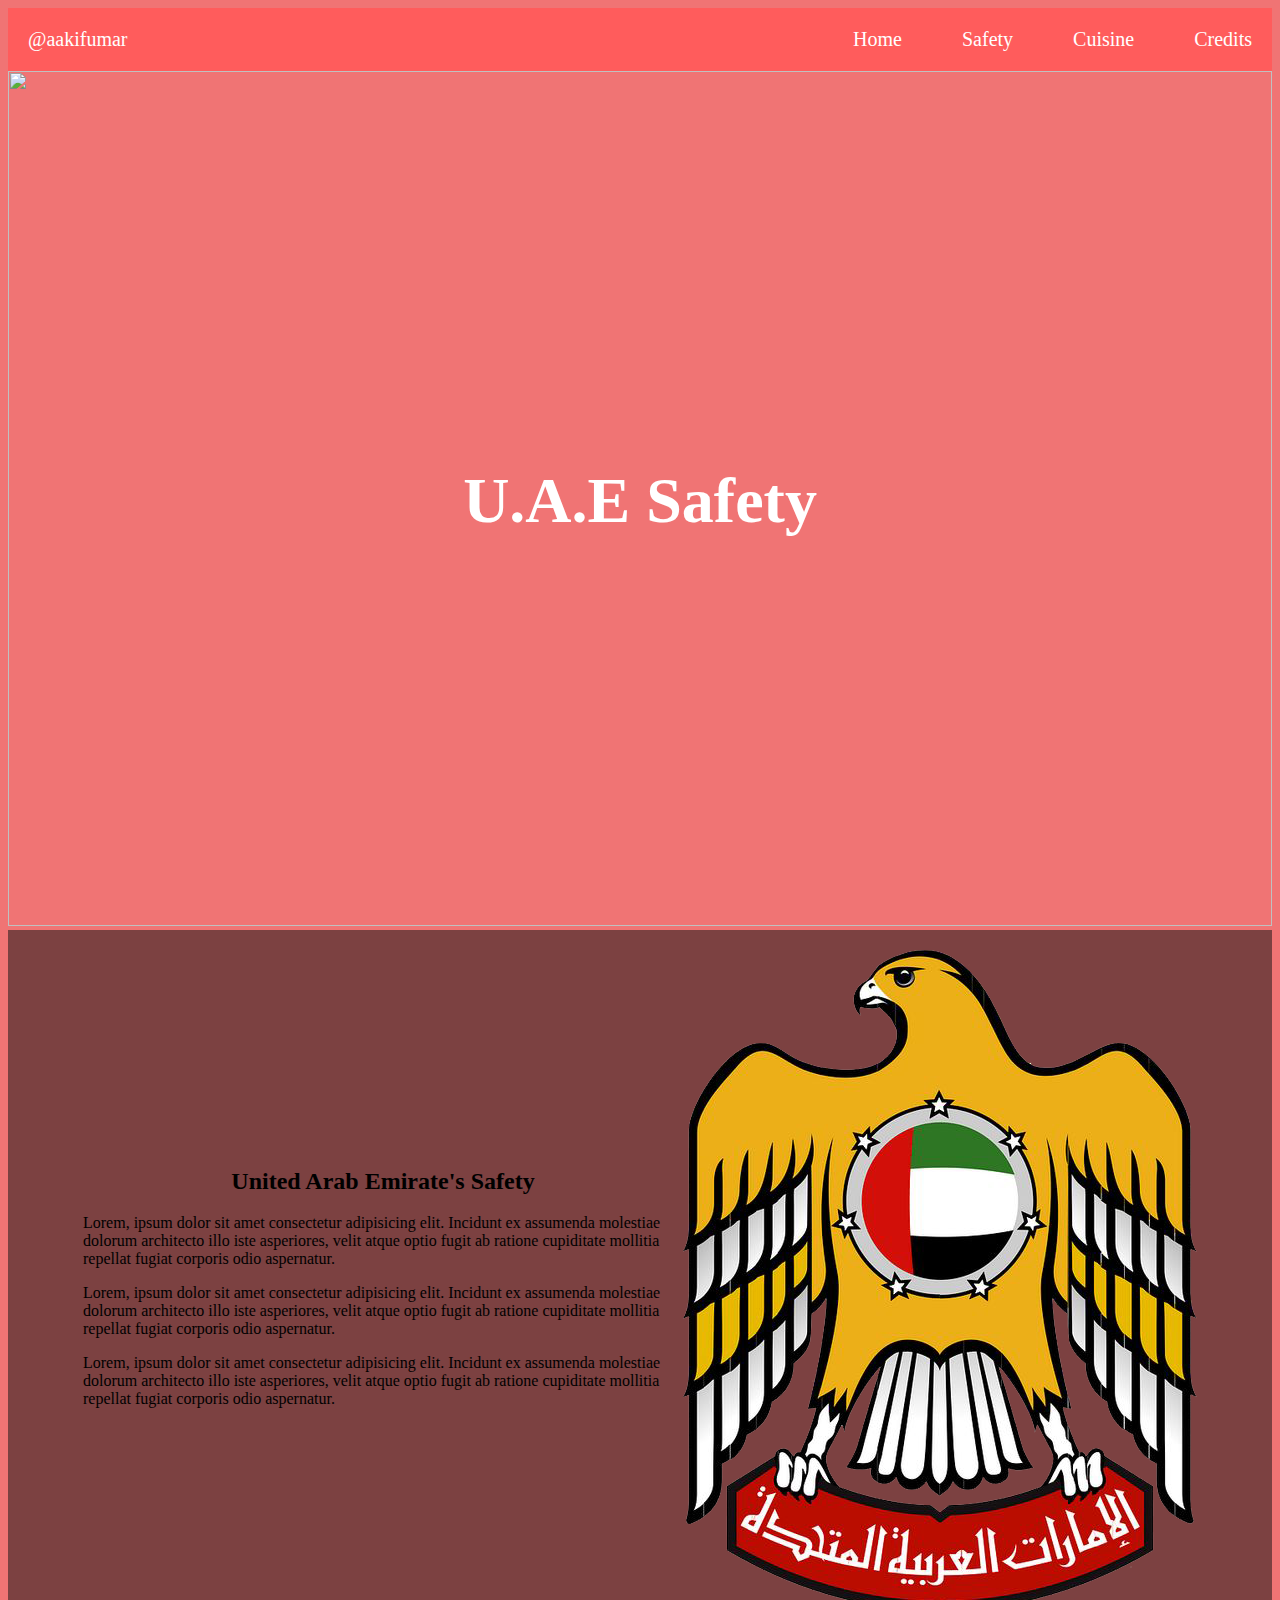
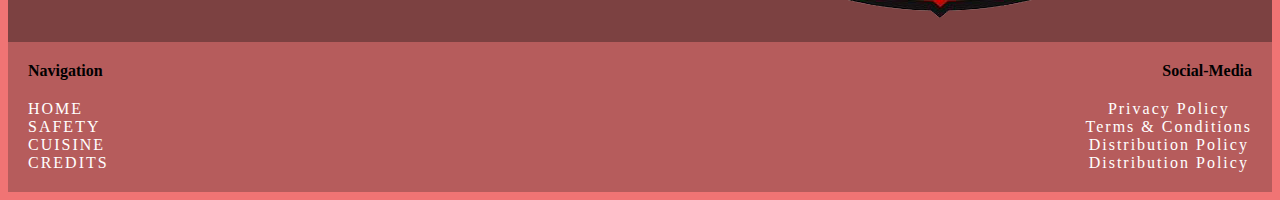
==== Project-CountryWebsite/2-safety.html @ d1044169 "images added. new section added to safety." ====
<!DOCTYPE html>
<html lang="en">
<head>
    <meta charset="UTF-8">
    <meta name="viewport" content="width=device-width, initial-scale=1.0">
    <title>Safety ◉ United Arab Emirates</title>

    <!--CSS Files-->
    <!-- <link rel="stylesheet" href="#> -->
    <link rel="stylesheet" href="2-safety.css">
    <link rel="stylesheet" href="0-global.css">
    <link rel="stylesheet" href="0-normalize-fwd.css">

     <!--All Favicon Types & Settings-->

    <!--Lenis Scroll JS Library-->
    
    <!-- <link rel="stylesheet" href="https://unpkg.com/lenis@1.1.14/dist/lenis.css">
    <script src="https://unpkg.com/lenis@1.1.14/dist/lenis.min.js"></script>  -->


    <!--Javascript Files-->
    <script src="0-global.js"></script>
    <!-- <script src="1-script.js"></script> -->
</head>
    <body>

         <!-- [0] Preloader  -->


         <!-- [1] Header & Navigation (GLOBAL)  -->
        <header>
            <nav>
                <a class="logo" href="https://aumar.xyz">@aakifumar</a>
                <ul>
                    <li><a href="index.html">Home</a></li>
                    <li><a href="2-safety.html">Safety</a></li>
                    <li><a href="3-cuisine.html">Cuisine</a></li>
                    <li><a href="4-credits.html">Credits</a></li>
                </ul>

                <!-- [1.1] Hamburger Menu  -->
                <!-- Codepen Link: https://codepen.io/ainalem/pen/LJYRxz -->
                <svg id="hamburger-menu" class="ham hamRotate ham8" viewBox="0 0 100 100" width="60" onclick="this.classList.toggle('active')">
                    <path class="line top" d="m 30,33 h 40 c 3.722839,0 7.5,3.126468 7.5,8.578427 0,5.451959 -2.727029,8.421573 -7.5,8.421573 h -20" />
                    <path class="line middle" d="m 30,50 h 40" />
                    <path class="line bottom" d="m 70,67 h -40 c 0,0 -7.5,-0.802118 -7.5,-8.365747 0,-7.563629 7.5,-8.634253 7.5,-8.634253 h 20" />
                </svg> 
            </nav>

            <!-- [1.2] Overlay (w/ Hamburger Onclick)  -->
            <div class="overlay" id="menuOverlay">
                <div class="overlay-content">
                  <ul>
                    <li><a href="index.html">Home</a></li>
                    <li><a href="2-safety.html">Safety</a></li>
                    <li><a href="3-cuisine.html">Cuisine</a></li>
                    <li><a href="4-credits.html">Credits</a></li>
                  </ul>
                </div>
            </div>

        </header>


        <!-- [2] Main With Contents  -->
        <main>

            <!-- [2.1] Safety Image & Title -->
            <section class="hero" id="hero">
                <h1 class="hero-title">U.A.E Safety</h1>
                <img src="/Project-CountryWebsite/0-images/Safety-AbuDhabi.png">
            </section>
            
            <!-- [2.2] Safety Section -->
            <section class="safety-foreground" id="foreground">
                <div class="safety-intro">
                    <img src="/Project-CountryWebsite/0-images/Eagle.png">
                </div>
                <div class="safety-content">
                    <h2 class="safety-title">United Arab Emirate's Safety</h2>
                    <p>Lorem, ipsum dolor sit amet consectetur adipisicing elit. Incidunt ex assumenda molestiae dolorum 
                        architecto illo iste asperiores, velit atque optio fugit ab ratione cupiditate mollitia repellat fugiat 
                        corporis odio aspernatur.
                    </p>
                    <p>Lorem, ipsum dolor sit amet consectetur adipisicing elit. Incidunt ex assumenda molestiae dolorum 
                        architecto illo iste asperiores, velit atque optio fugit ab ratione cupiditate mollitia repellat fugiat 
                        corporis odio aspernatur.
                    </p>

                    <p>Lorem, ipsum dolor sit amet consectetur adipisicing elit. Incidunt ex assumenda molestiae dolorum 
                        architecto illo iste asperiores, velit atque optio fugit ab ratione cupiditate mollitia repellat fugiat 
                        corporis odio aspernatur.
                    </p>
                </div>
            </section>






        </main>

        <footer>
            <div class="footer-container">
                <div class="menu-footer">
                    <h4 class="footer-subtitle-1">Navigation</h4>
                    <ul>
                        <li><a href="index.html">HOME</a></li>
                        <li><a href="2-safety.html">SAFETY</a></li>
                        <li><a href="3-cuisine.html">CUISINE</a></li>
                        <li><a href="4-credits.html">CREDITS</a></li>
                    </ul>
                </div>
                <div class="social-footer">
                    <h4 class="footer-subtitle-2">Social-Media</h4>
                    <ul>
                        <li><a href="#">Privacy Policy</a></li>
                        <li><a href="#">Terms & Conditions</a></li>
                        <li><a href="#">Distribution Policy</a></li>
                        <li><a href="#">Distribution Policy</a></li>
                    </ul>
                </div>

            </div>
        </footer>

    </body>
</html>
---- Project-CountryWebsite/0-global.css ----
/* Global Settings For Website */





/* ⇣⇣ MOBILE SETTINGS ⇣⇣ */

/* [1] Header & Navigation */
nav {
    list-style: none;
    display: flex;
    justify-content: space-between;
    /* padding: 0.5rem; */
    background-color: rgb(255, 92, 92);
    
    font-size: 20px;
    text-decoration: none;
}

nav li {
    display: none;
}

nav ul {
    margin: 0;
    padding: 0; 
}

nav a {
    text-decoration: none; 
    padding: 20px 20px;
    color: white;
}







/* [2] Hamburger Menu  */
/* Codepen Link: https://codepen.io/ainalem/pen/LJYRxz */
.ham {
    cursor: pointer;
    -webkit-tap-highlight-color: transparent;
    transition: transform 400ms;
    -moz-user-select: none;
    -webkit-user-select: none;
    -ms-user-select: none;
    user-select: none;
    z-index: 2;
}

.hamRotate.active {
    transform: rotate(45deg);
}

.hamRotate180.active {
    transform: rotate(180deg);
}

.line {
    fill:none;
    transition: stroke-dasharray 400ms, stroke-dashoffset 400ms;
    stroke:#ffffff;
    stroke-width:5.5;
    stroke-linecap:round;
    
}

.ham8 .top {
    stroke-dasharray: 40 160;
    transition: 0.8s;
}

.ham8 .middle {
    stroke-dasharray: 40 142;
    transform-origin: 50%;
    transition: transform 400ms;
    transition: 0.8s;
}

.ham8 .bottom {
    stroke-dasharray: 40 85;
    transform-origin: 50%;
    transition: transform 400ms, stroke-dashoffset 400ms;
    transition: 0.8s;
}

.ham8.active .top {
    stroke-dashoffset: -64px;
    stroke:#000000;
    transition: 0.4s;
}

.ham8.active .middle {
    stroke:#000000;
    transform: rotate(90deg);
    transition: 0.4s;
}

.ham8.active .bottom {
    stroke:#000000;
    stroke-dashoffset: -64px;
    transition: 0.4s;
}

/* [2.1] Overlay Activation (w/ Burger Menu) */
.overlay {
    position: fixed;
    top: 0;
    left: 100%; 
    width: 100%;
    height: 100%;
    background-color: rgba(250, 250, 250, 0.9); 
    z-index: 1;
    display: flex;
    justify-content: center;
    align-items: center;
    transition: transform 0.6s ease-in-out;
    --webkit-backdrop-filter: blur(4px); /* Legacy Webkit */
    backdrop-filter: blur(4px); /* Legacy Webkit */
}

.overlay.active {
    transform: translateX(-100%); 
}

.overlay-content {
    text-align: center;
    font-size: 2rem;
}

.overlay-content ul {
    margin: 0 auto;
    list-style: none;
    padding: 20px;
    font-family: 'Georgia-Black';
    font-size: 50px;
}

.overlay-content a { 
    color: rgb(0, 0, 0);   
    text-decoration: none;
}

/* [3] Main Content */

.hero {
    position: relative;

}

.hero-title {
    position: absolute;

    /* <--- Help From ChatGPT (for centering in the middle) ---> */
    top: 50%;  /* Centers it vertically */
    left: 50%; /* Centers it horizontally */
    transform: translate(-50%, -50%); /* Offsets the center to align properly */
    /* <--------------> */

    color: white;
    font-size: 1.5rem;
    margin: 0 auto;
    text-align: center; 
}
 
/* <--- Help From ChatGPT ---> */
.hero img {
    object-fit: cover;
    object-position: center;
    width: 100%;
    height: 60vh;
} /* <--------------> */


/* [4] Footer */
footer {
    background-color: rgba(30, 30, 30, 0.273);
    height: auto;
    width: 100%;
    /* margin-top: 20%;   */
}

.footer-container {
    display: flex;
    flex-direction: column;
    align-items: center;
}

.menu-footer ul {
    text-align: center;
    list-style: none;
    padding: 0;
    margin: 20px;
}


.social-footer ul, .menu-footer ul  {
    text-align: center;
    list-style: none;
    padding: 0;
    margin: 20px;
}

.social-footer li a, .menu-footer li a {
    text-decoration: none;
    color: white;
    font-family: 'Georgia-ExtraL';
    letter-spacing: 2px;
}

.footer-subtitle-1, .footer-subtitle-2  {
    text-align: center;
    margin: 20px;
}








/* ⇣⇣ DESKTOP SETTINGS ⇣⇣ */
@media (min-width: 55em) {

    /* [1] Header & Navigation */
    nav { 
        list-style: none;
        display: flex;
        justify-content: space-between;
        text-decoration: none; 
    }

    nav ul {
        /* margin: 0 auto; */
        list-style: none;
        display: flex;
        justify-content: center;
        gap: 20px;
    }

    nav a {
        color: rgb(255, 255, 255);   
        text-decoration: none; 
        transition: 0.4s;
        padding: 20px 20px;
        display: inline-block;
    }

    nav a:hover {
        color: rgba(0, 0, 0, 0.322);
    }

    nav li, .link {
        display: block;
    }

    .logo {
        transform: translateY(0px);
    }

    /* [2] Hamburger Menu */
    .ham {
        display: none;
    }

    .overlay {
        display: none;
    }

    /* [3] Main Content */
    
    /* [3.1] Image Hero & Title*/
    .hero img {
        object-fit: cover;
        object-position: center;
        width: 100%;
        height: 95vh;  
    }

    .hero-title {
        font-size: 4rem;
    }

     /* [4] Footer */
     .footer-container {
        display: flex;
        flex-direction: row;
        justify-content: space-between;
    }  

    .footer-subtitle-1, .menu-footer ul {
        text-align: left;
    }

    .footer-subtitle-2, .social-footer ul a{
        text-align: right;
    }
}
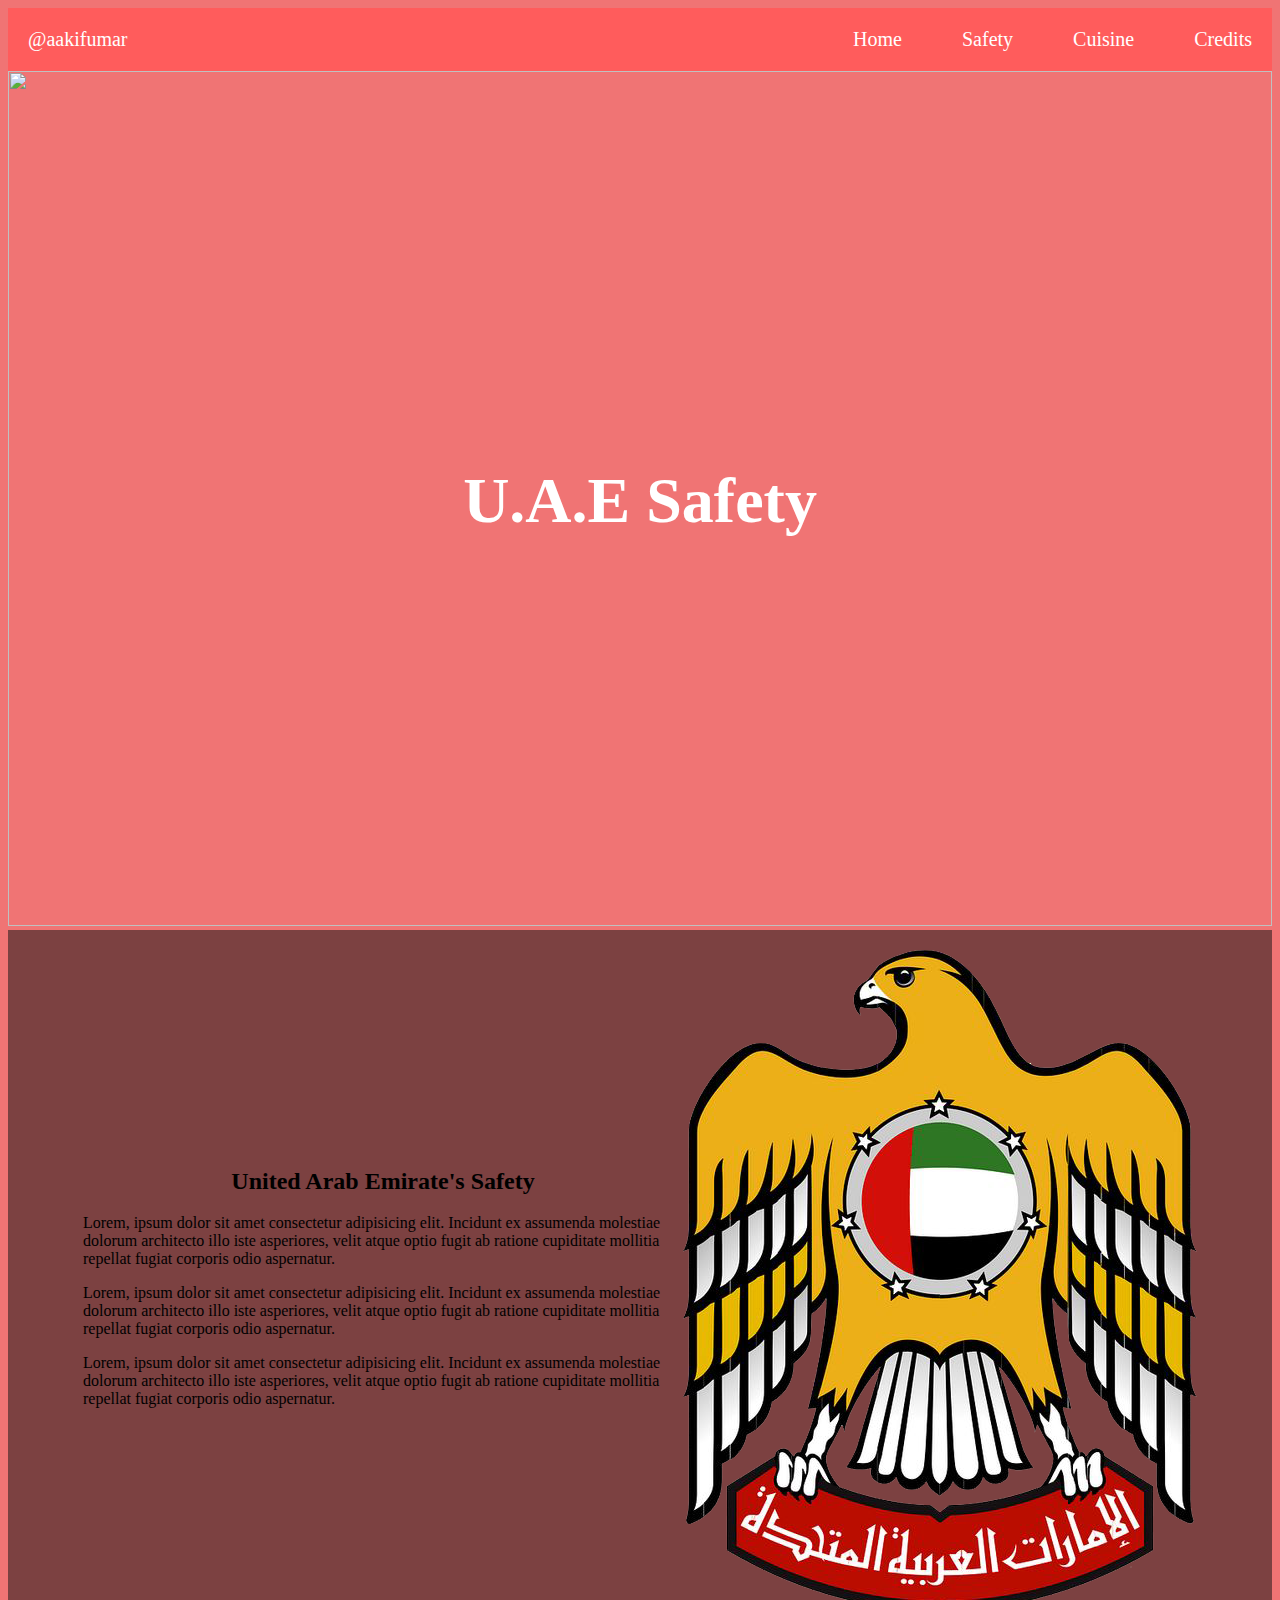
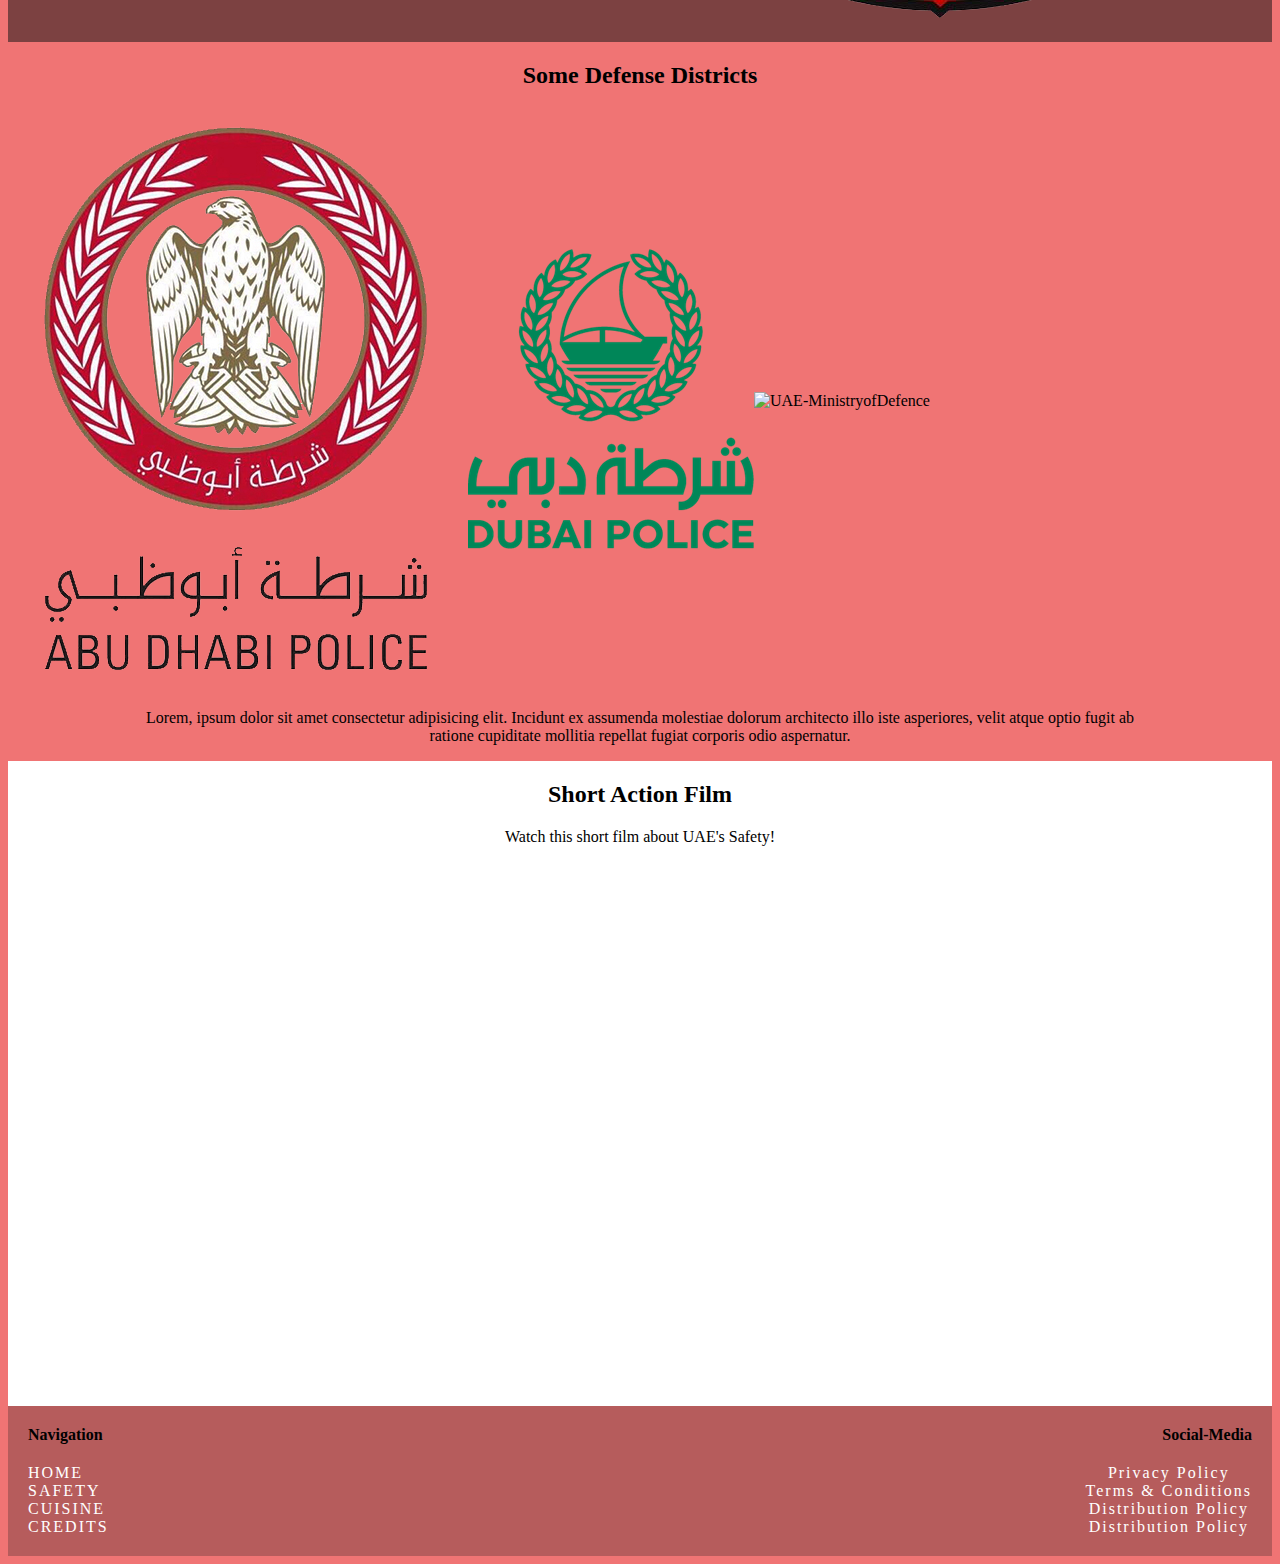
==== commit a018d1bc: "video added and optimized" ====
--- a/Project-CountryWebsite/2-safety.html
+++ b/Project-CountryWebsite/2-safety.html
@@ -95,7 +95,42 @@
                 </div>
             </section>
 
+            <!-- [2.3] Safety Highlights -->
+            <section class="safety-highlights" id="safety">
+                <h2 class="safety-high-title">Some Defense Districts</h2>
+                    <article class="def-image-container">
+                        <div class="def-image">
+                            <img src="/Project-CountryWebsite/0-images/AbuDhabiPolice.png" alt="AbuDhabi-Police-Logo">
+                        </div>
+                        <div class="def-image">
+                            <img src="/Project-CountryWebsite/0-images/DubaiPolice.png" alt="Dubai-Police-Logo">
+                        </div>
+                        <div class="def-image">
+                            <img src="/Project-CountryWebsite/0-images/MinistryofDefence.png" alt="UAE-MinistryofDefence">
+                        </div>
+                    </article>
+                <div class="safety-highlight-content">
+                    <p>Lorem, ipsum dolor sit amet consectetur adipisicing elit. Incidunt ex assumenda molestiae dolorum 
+                        architecto illo iste asperiores, velit atque optio fugit ab ratione cupiditate mollitia repellat fugiat 
+                        corporis odio aspernatur.
+                    </p>
+                </div>
+            </section>
 
+            <!-- [2.4] Safety Highlights -->
+
+            <section class="safety-video" id="safe-vid">
+                <div class="video-content">
+                    <h2 class="video-title">Short Action Film</h2>
+                    <p>Watch this short film about UAE's Safety!</p>
+                </div>
+                <div class="video-container">
+                    <iframe src="https://www.youtube.com/embed/FGqS5OeNJyg?si=Lj2lmTWRKMpthOPJ" title="YouTube video player" 
+                        frameborder="0" allow="accelerometer; autoplay; clipboard-write; encrypted-media; gyroscope; picture-in-picture; web-share" 
+                        referrerpolicy="strict-origin-when-cross-origin" allowfullscreen>
+                    </iframe>
+                </div>
+            </section>
 
 
 
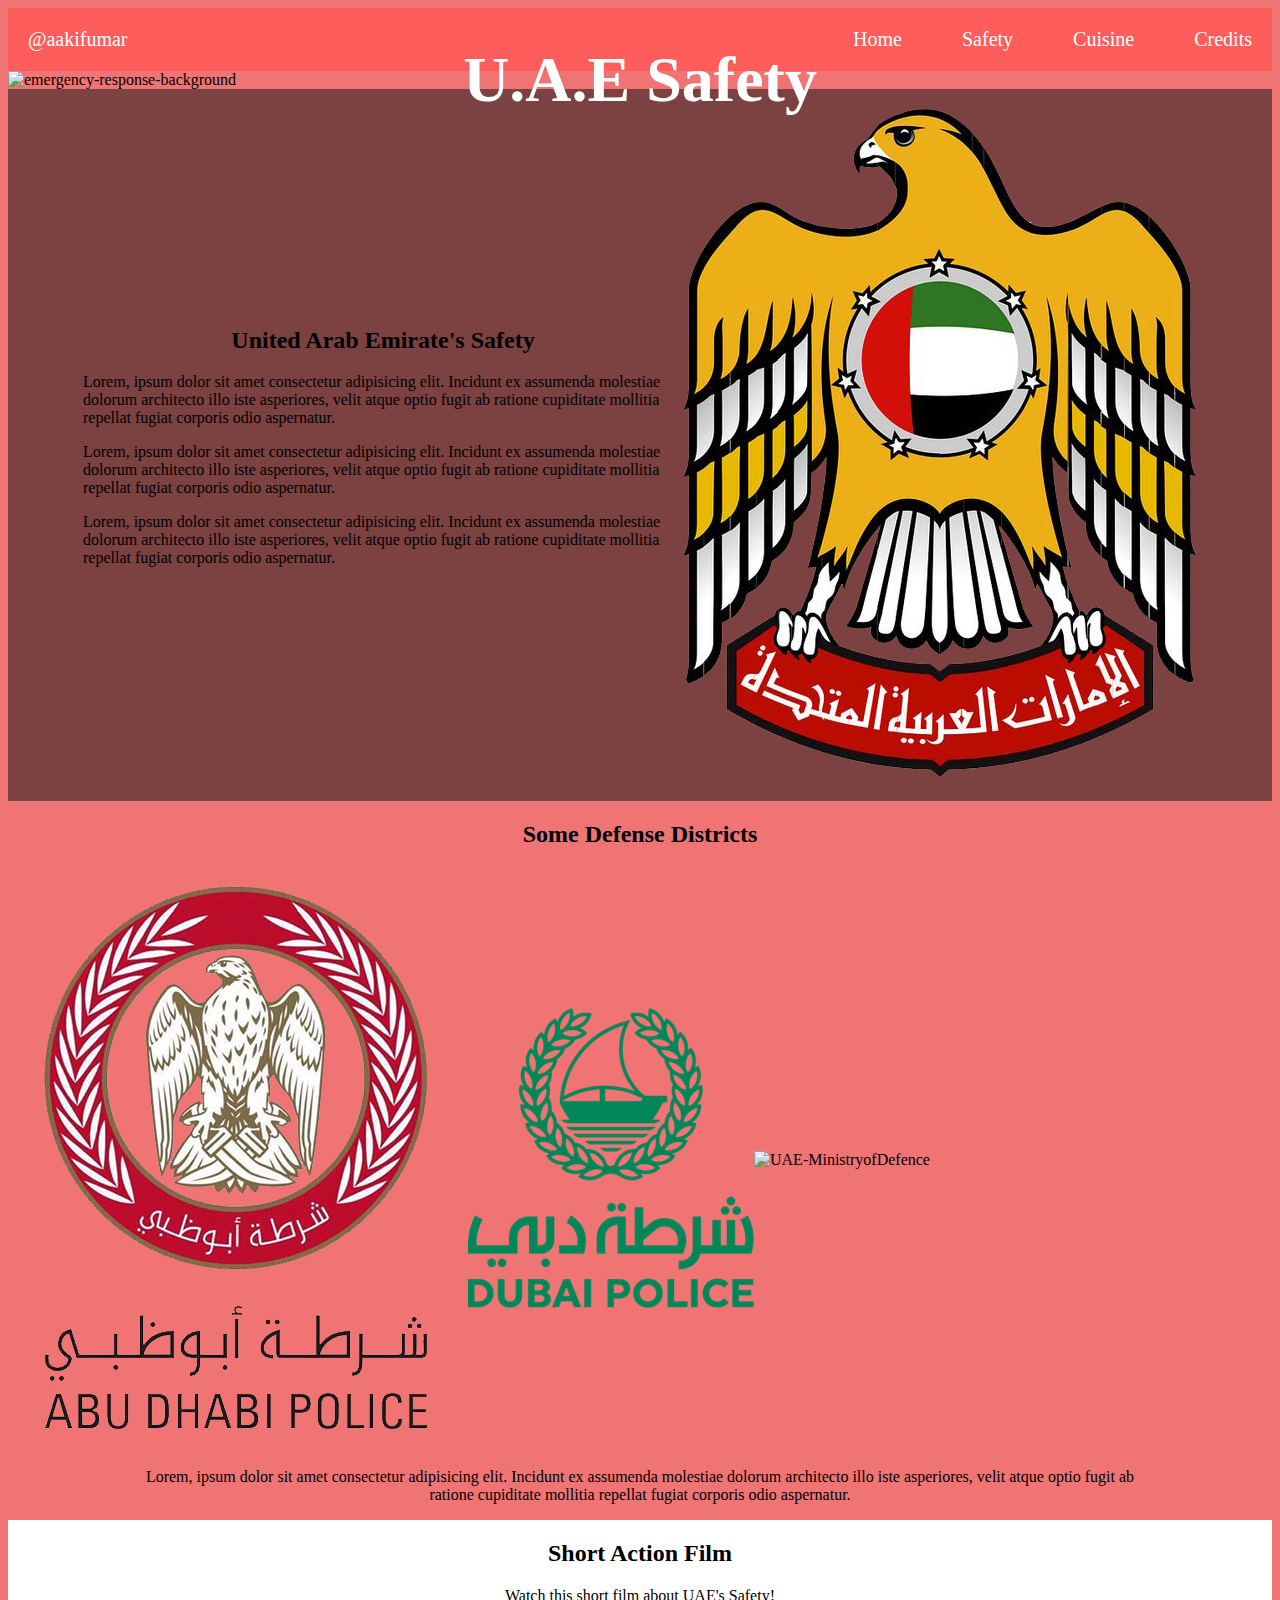
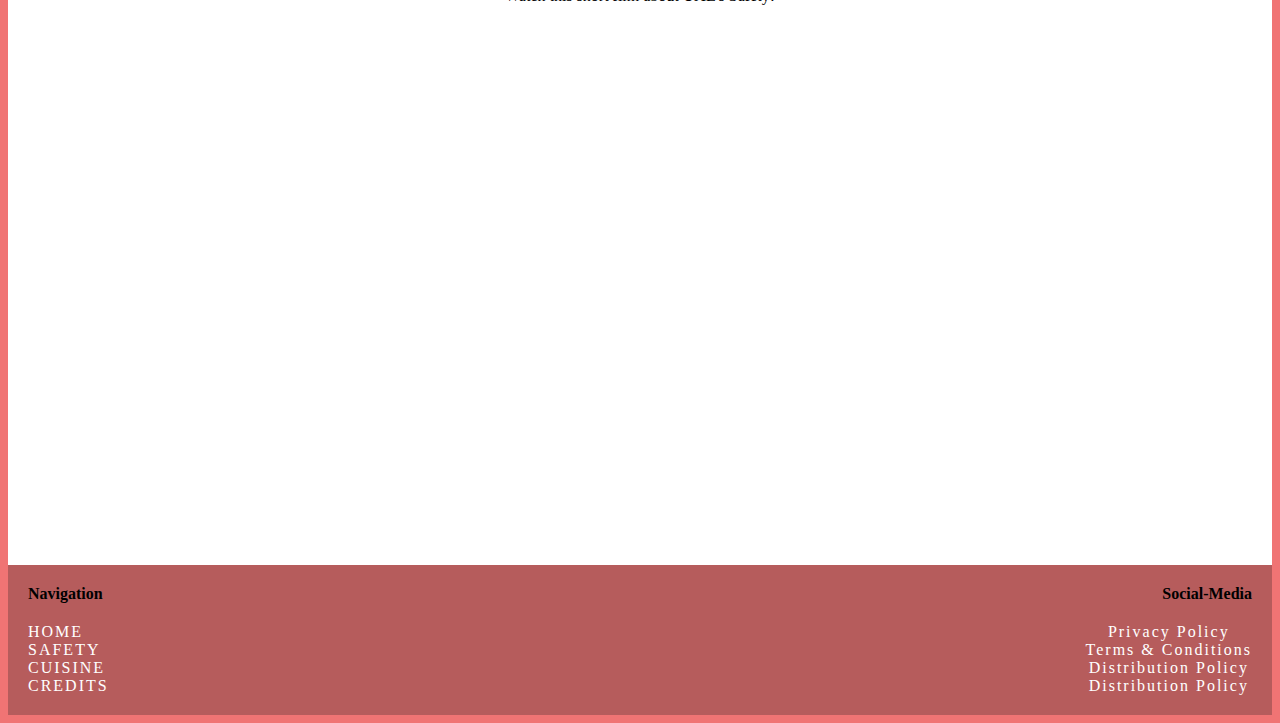
==== commit db401745: "addded alt text to all images" ====
--- a/Project-CountryWebsite/2-safety.html
+++ b/Project-CountryWebsite/2-safety.html
@@ -14,9 +14,8 @@
      <!--All Favicon Types & Settings-->
 
     <!--Lenis Scroll JS Library-->
-    
-    <!-- <link rel="stylesheet" href="https://unpkg.com/lenis@1.1.14/dist/lenis.css">
-    <script src="https://unpkg.com/lenis@1.1.14/dist/lenis.min.js"></script>  -->
+    <link rel="stylesheet" href="https://unpkg.com/lenis@1.1.14/dist/lenis.css">
+    <script src="https://unpkg.com/lenis@1.1.14/dist/lenis.min.js"></script> 
 
 
     <!--Javascript Files-->
@@ -69,13 +68,13 @@
             <!-- [2.1] Safety Image & Title -->
             <section class="hero" id="hero">
                 <h1 class="hero-title">U.A.E Safety</h1>
-                <img src="/Project-CountryWebsite/0-images/Safety-AbuDhabi.png">
+                <img src="/Project-CountryWebsite/0-images/Safety-AbuDhabi.png" alt="emergency-response-background">
             </section>
             
             <!-- [2.2] Safety Section -->
             <section class="safety-foreground" id="foreground">
                 <div class="safety-intro">
-                    <img src="/Project-CountryWebsite/0-images/Eagle.png">
+                    <img src="/Project-CountryWebsite/0-images/Eagle.png" alt="uae-falcon">
                 </div>
                 <div class="safety-content">
                     <h2 class="safety-title">United Arab Emirate's Safety</h2>
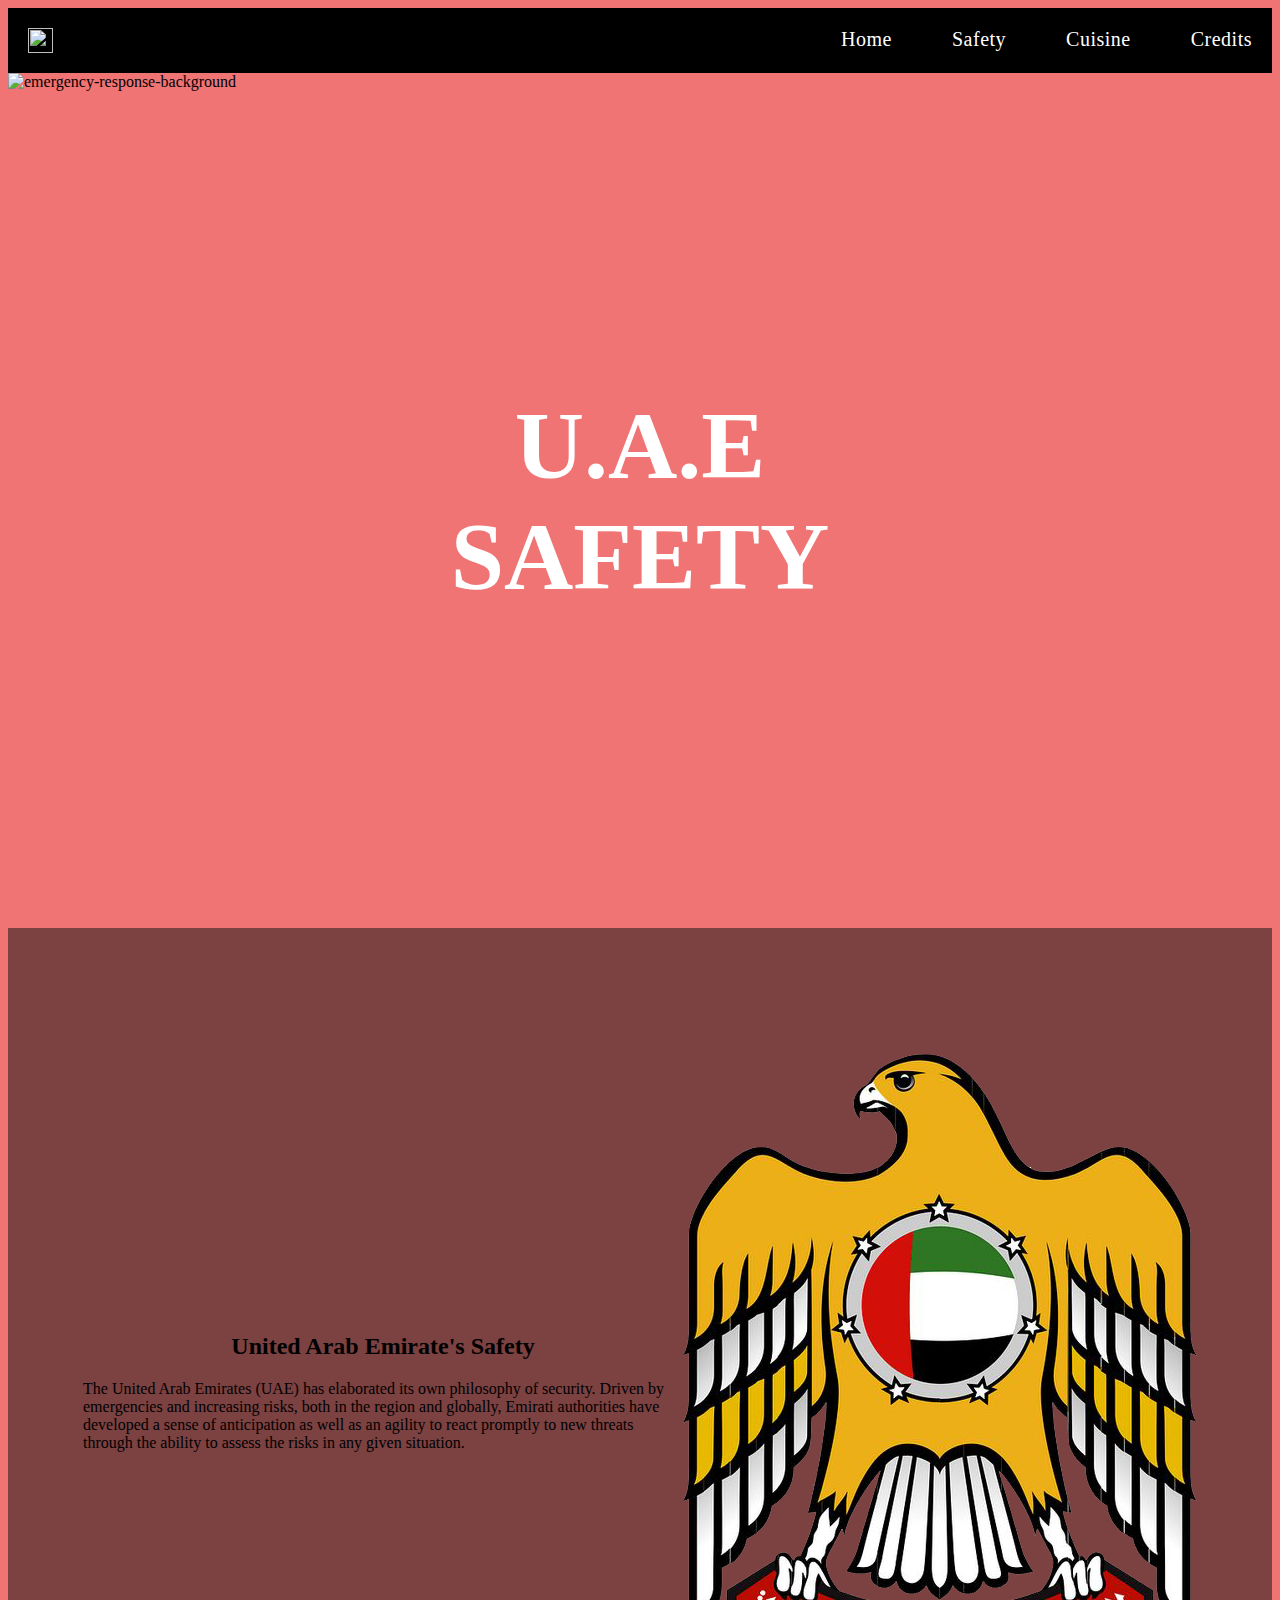
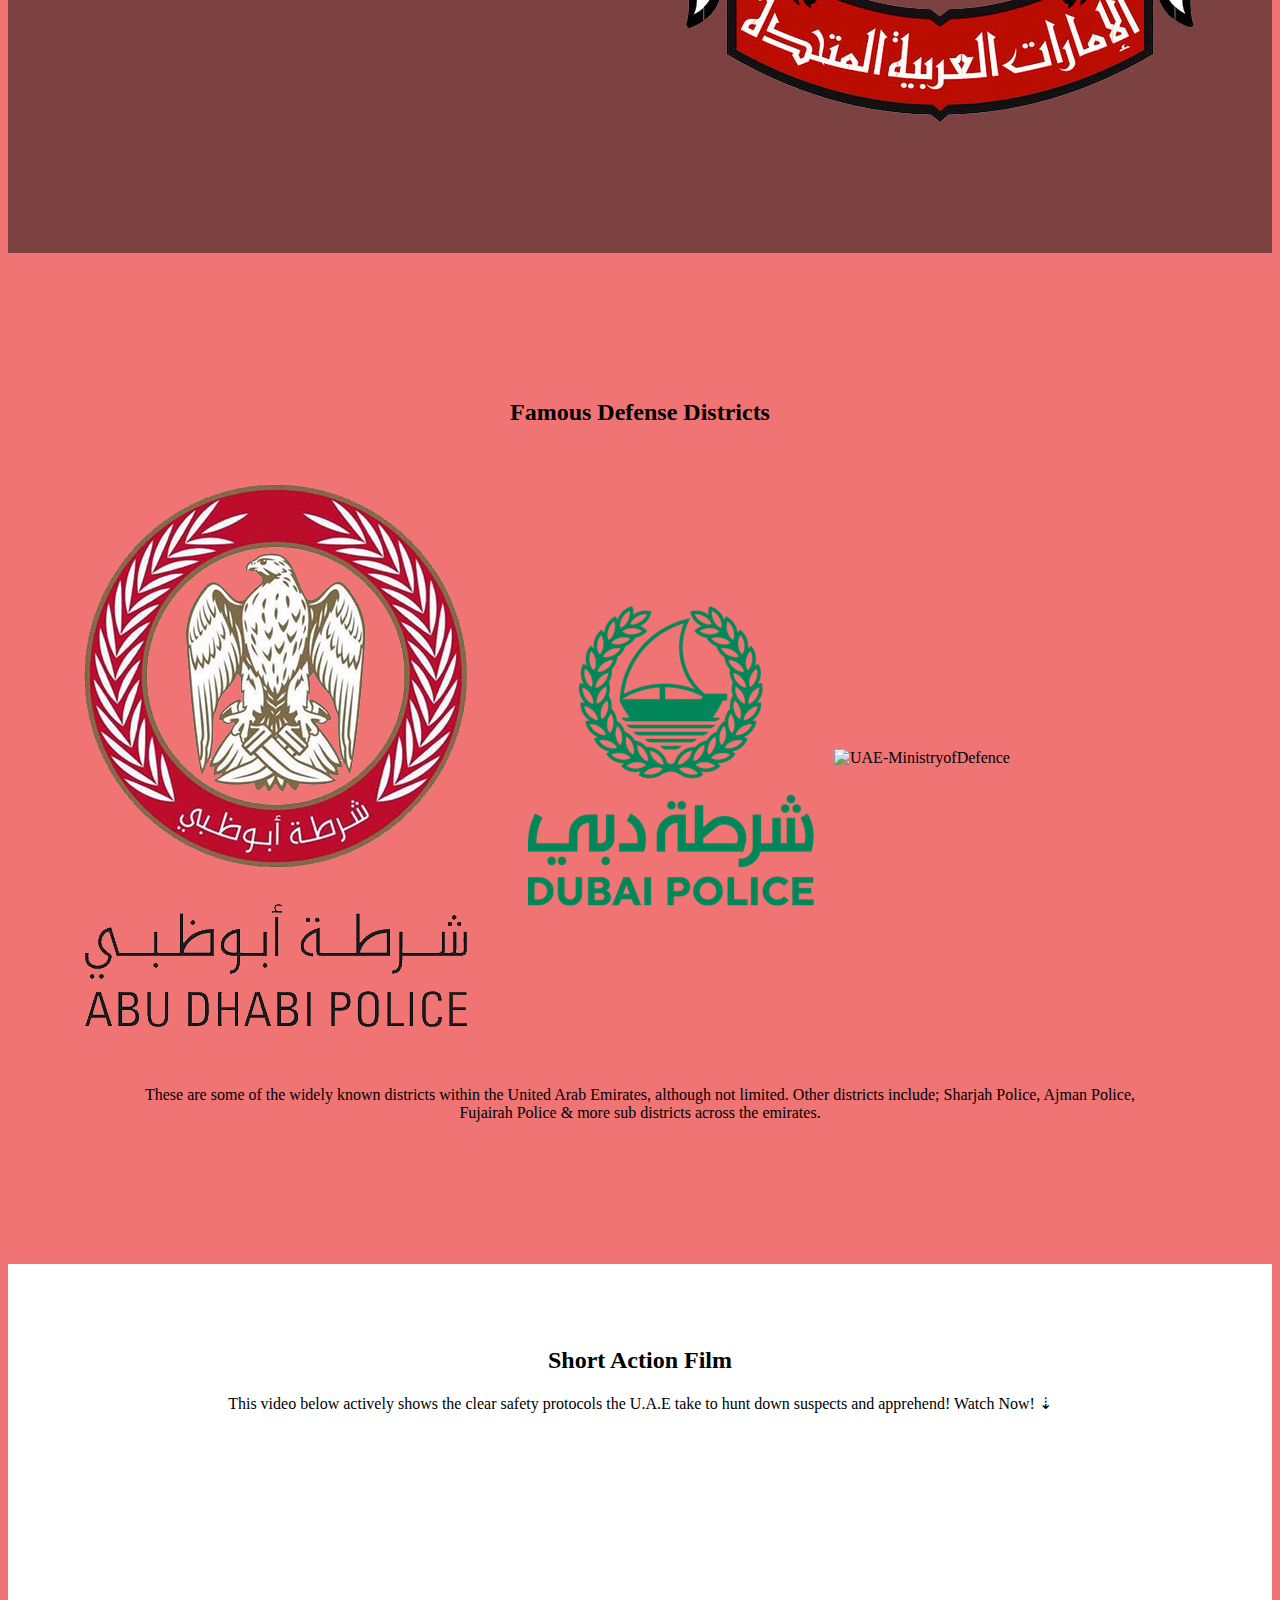
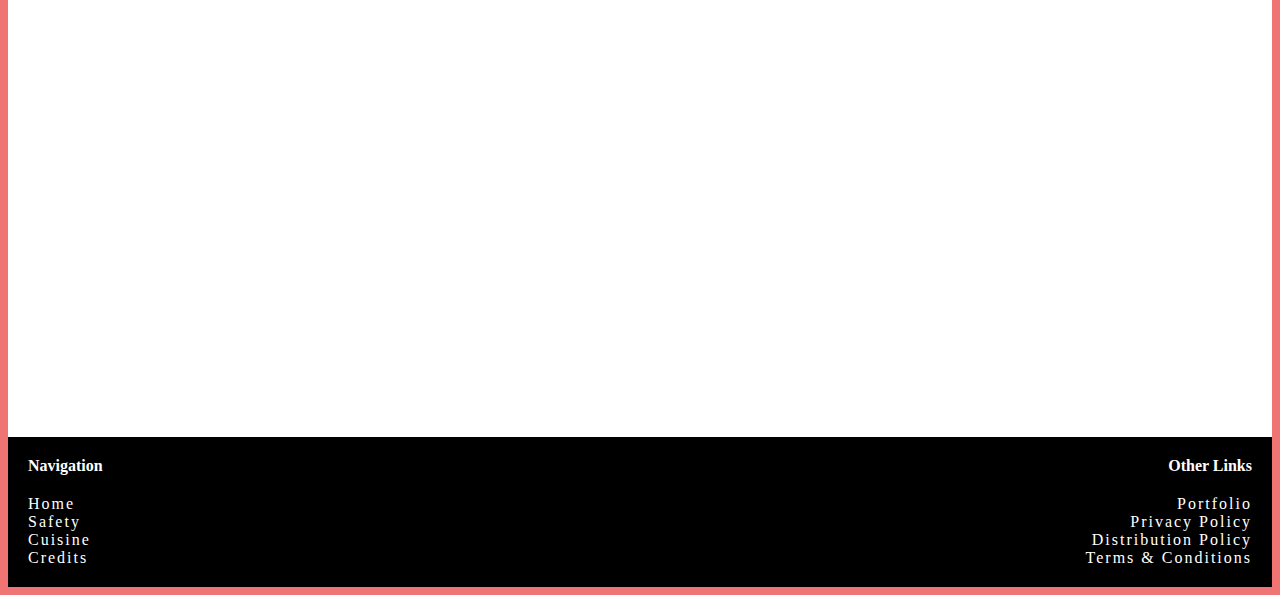
==== commit ce54cb0f: "Co-authored-by: Aidan Yip <aidan-yip@users.noreply.github.com>" ====
--- a/Project-CountryWebsite/2-safety.html
+++ b/Project-CountryWebsite/2-safety.html
@@ -11,7 +11,13 @@
     <link rel="stylesheet" href="0-global.css">
     <link rel="stylesheet" href="0-normalize-fwd.css">
 
-     <!--All Favicon Types & Settings-->
+    <!--All Favicon Types & Settings-->
+    <link rel="icon" type="image/png" href="0-favicon/favicon-96x96.png" sizes="96x96" />
+    <link rel="icon" type="image/svg+xml" href="0-favicon/favicon.svg" />
+    <link rel="shortcut icon" href="0-favicon/favicon.ico" />
+    <link rel="apple-touch-icon" sizes="180x180" href="0-favicon/apple-touch-icon.png" />
+    <meta name="apple-mobile-web-app-title" content="U.A.E" />
+    <link rel="manifest" href="0-favicon/site.webmanifest" />
 
     <!--Lenis Scroll JS Library-->
     <link rel="stylesheet" href="https://unpkg.com/lenis@1.1.14/dist/lenis.css">
@@ -20,7 +26,6 @@
 
     <!--Javascript Files-->
     <script src="0-global.js"></script>
-    <!-- <script src="1-script.js"></script> -->
 </head>
     <body>
 
@@ -30,13 +35,15 @@
          <!-- [1] Header & Navigation (GLOBAL)  -->
         <header>
             <nav>
-                <a class="logo" href="https://aumar.xyz">@aakifumar</a>
+                <img src="/Project-CountryWebsite/0-favicon/favicon-96x96.png" class="logo-image" aria-label="uae-flag-logo">
                 <ul>
+                    <a href="#maincontent" id="skip_to_main" tabindex="0">(skip to main content)</a>
                     <li><a href="index.html">Home</a></li>
                     <li><a href="2-safety.html">Safety</a></li>
                     <li><a href="3-cuisine.html">Cuisine</a></li>
                     <li><a href="4-credits.html">Credits</a></li>
                 </ul>
+                
 
                 <!-- [1.1] Hamburger Menu  -->
                 <!-- Codepen Link: https://codepen.io/ainalem/pen/LJYRxz -->
@@ -78,25 +85,20 @@
                 </div>
                 <div class="safety-content">
                     <h2 class="safety-title">United Arab Emirate's Safety</h2>
-                    <p>Lorem, ipsum dolor sit amet consectetur adipisicing elit. Incidunt ex assumenda molestiae dolorum 
+                    <p>The United Arab Emirates (UAE) has elaborated its own philosophy of security. Driven by emergencies and 
+                        increasing risks, both in the region and globally, Emirati authorities have developed a sense of anticipation 
+                        as well as an agility to react promptly to new threats through the ability to assess the risks in any given situation. 
+                    </p>
+                    <!-- <p>Lorem, ipsum dolor sit amet consectetur adipisicing elit. Incidunt ex assumenda molestiae dolorum 
                         architecto illo iste asperiores, velit atque optio fugit ab ratione cupiditate mollitia repellat fugiat 
                         corporis odio aspernatur.
-                    </p>
-                    <p>Lorem, ipsum dolor sit amet consectetur adipisicing elit. Incidunt ex assumenda molestiae dolorum 
-                        architecto illo iste asperiores, velit atque optio fugit ab ratione cupiditate mollitia repellat fugiat 
-                        corporis odio aspernatur.
-                    </p>
-
-                    <p>Lorem, ipsum dolor sit amet consectetur adipisicing elit. Incidunt ex assumenda molestiae dolorum 
-                        architecto illo iste asperiores, velit atque optio fugit ab ratione cupiditate mollitia repellat fugiat 
-                        corporis odio aspernatur.
-                    </p>
+                    </p> -->
                 </div>
             </section>
 
             <!-- [2.3] Safety Highlights -->
             <section class="safety-highlights" id="safety">
-                <h2 class="safety-high-title">Some Defense Districts</h2>
+                <h2 class="safety-high-title">Famous Defense Districts</h2>
                     <article class="def-image-container">
                         <div class="def-image">
                             <img src="/Project-CountryWebsite/0-images/AbuDhabiPolice.png" alt="AbuDhabi-Police-Logo">
@@ -109,9 +111,8 @@
                         </div>
                     </article>
                 <div class="safety-highlight-content">
-                    <p>Lorem, ipsum dolor sit amet consectetur adipisicing elit. Incidunt ex assumenda molestiae dolorum 
-                        architecto illo iste asperiores, velit atque optio fugit ab ratione cupiditate mollitia repellat fugiat 
-                        corporis odio aspernatur.
+                    <p>These are some of the widely known districts within the United Arab Emirates, although not limited.
+                        Other districts include; Sharjah Police, Ajman Police, Fujairah Police & more sub districts across the emirates.
                     </p>
                 </div>
             </section>
@@ -121,7 +122,9 @@
             <section class="safety-video" id="safe-vid">
                 <div class="video-content">
                     <h2 class="video-title">Short Action Film</h2>
-                    <p>Watch this short film about UAE's Safety!</p>
+                    <p>This video below actively shows the clear safety protocols
+                        the U.A.E take to hunt down suspects and apprehend! Watch Now! ⇣
+                    </p>
                 </div>
                 <div class="video-container">
                     <iframe src="https://www.youtube.com/embed/FGqS5OeNJyg?si=Lj2lmTWRKMpthOPJ" title="YouTube video player" 
@@ -141,19 +144,19 @@
                 <div class="menu-footer">
                     <h4 class="footer-subtitle-1">Navigation</h4>
                     <ul>
-                        <li><a href="index.html">HOME</a></li>
-                        <li><a href="2-safety.html">SAFETY</a></li>
-                        <li><a href="3-cuisine.html">CUISINE</a></li>
-                        <li><a href="4-credits.html">CREDITS</a></li>
+                        <li><a href="index.html">Home</a></li>
+                        <li><a href="2-safety.html">Safety</a></li>
+                        <li><a href="3-cuisine.html">Cuisine</a></li>
+                        <li><a href="4-credits.html">Credits</a></li>
                     </ul>
                 </div>
                 <div class="social-footer">
-                    <h4 class="footer-subtitle-2">Social-Media</h4>
+                    <h4 class="footer-subtitle-2">Other Links</h4>
                     <ul>
+                        <li><a href="https://aumar.xyz/">Portfolio</a></li>
                         <li><a href="#">Privacy Policy</a></li>
+                        <li><a href="#">Distribution Policy</a></li>
                         <li><a href="#">Terms & Conditions</a></li>
-                        <li><a href="#">Distribution Policy</a></li>
-                        <li><a href="#">Distribution Policy</a></li>
                     </ul>
                 </div>
 
--- a/Project-CountryWebsite/0-global.css
+++ b/Project-CountryWebsite/0-global.css
@@ -1,6 +1,23 @@
 /* Global Settings For Website */
-
-
+@font-face {
+    font-family: 'August-Bold';
+    src: url(/Project-CountryWebsite/0-fonts/August-Bold.ttf);
+}
+
+@font-face {
+    font-family: 'NonB-Extend-Regular';
+    src: url(/Project-CountryWebsite/0-fonts/NonBureauExtended-Regular-BF67107aef1acaa.otf);
+}
+
+@font-face {
+    font-family: 'NonB-Extend-SemiBold';
+    src: url(/Project-CountryWebsite/0-fonts/NonBureauExtended-SemiBold-BF67107aef1fe00.otf);
+}
+
+@font-face {
+    font-family: 'NonB-Extend-Thin';
+    src: url(/Project-CountryWebsite/0-fonts/NonBureauExtended-Thin-BF67107aef1b92a.otf);
+}
 
 
 
@@ -12,10 +29,13 @@
     display: flex;
     justify-content: space-between;
     /* padding: 0.5rem; */
-    background-color: rgb(255, 92, 92);
+    background-color: rgb(0, 0, 0);
     
     font-size: 20px;
     text-decoration: none;
+
+    font-family: 'NonB-Extend-SemiBold';
+    letter-spacing: 0.5px;
 }
 
 nav li {
@@ -32,6 +52,31 @@
     padding: 20px 20px;
     color: white;
 }
+
+.logo-image {
+    height: 25px;
+    width: 25px;
+    margin: 20px;
+    padding: 0;
+}
+
+/* Accessibility Skip To Main Mobile */
+#skip_to_main {
+    position: absolute;
+    left: 15%;
+    font-family: 'NonB-Extend-Thin';
+    font-size: 1rem;
+    letter-spacing: 1px;
+    text-decoration: none;
+    color: white;
+    opacity: 0;
+}
+
+#skip_to_main:focus {
+    opacity: 1;
+}
+
+
 
 
 
@@ -136,7 +181,7 @@
     margin: 0 auto;
     list-style: none;
     padding: 20px;
-    font-family: 'Georgia-Black';
+    font-family: 'NonB-Extend-Thin';
     font-size: 50px;
 }
 
@@ -162,9 +207,12 @@
     /* <--------------> */
 
     color: white;
-    font-size: 1.5rem;
+    font-size: 2.5rem;
     margin: 0 auto;
     text-align: center; 
+    font-family: 'August-Bold';
+    text-transform: uppercase;
+    
 }
  
 /* <--- Help From ChatGPT ---> */
@@ -173,6 +221,7 @@
     object-position: center;
     width: 100%;
     height: 60vh;
+    display: block;
 } /* <--------------> */
 
 
@@ -181,6 +230,7 @@
     background-color: rgba(30, 30, 30, 0.273);
     height: auto;
     width: 100%;
+    background-color: rgb(0, 0, 0);
     /* margin-top: 20%;   */
 }
 
@@ -190,33 +240,31 @@
     align-items: center;
 }
 
-.menu-footer ul {
+.footer-subtitle-1, 
+.footer-subtitle-2 {
     text-align: center;
+    color: white;
+    font-family: 'NonB-Extend-SemiBold';
+}
+
+
+.menu-footer ul, .social-footer ul {
     list-style: none;
     padding: 0;
     margin: 20px;
 }
 
-
-.social-footer ul, .menu-footer ul  {
-    text-align: center;
-    list-style: none;
-    padding: 0;
-    margin: 20px;
-}
-
 .social-footer li a, .menu-footer li a {
     text-decoration: none;
     color: white;
-    font-family: 'Georgia-ExtraL';
+    font-family: 'NonB-Extend-Thin';
     letter-spacing: 2px;
 }
 
-.footer-subtitle-1, .footer-subtitle-2  {
+.menu-footer li, .social-footer li {
     text-align: center;
-    margin: 20px;
-}
-
+    
+}
 
 
 
@@ -233,6 +281,8 @@
         display: flex;
         justify-content: space-between;
         text-decoration: none; 
+        font-family: 'NonB-Extend-SemiBold';
+        letter-spacing: 0.5px;
     }
 
     nav ul {
@@ -252,7 +302,7 @@
     }
 
     nav a:hover {
-        color: rgba(0, 0, 0, 0.322);
+        color: rgba(255, 255, 255, 0.322);
     }
 
     nav li, .link {
@@ -271,6 +321,10 @@
     .overlay {
         display: none;
     }
+
+    /* Accessibility Skip To Main Mobile */
+
+
 
     /* [3] Main Content */
     
@@ -283,7 +337,7 @@
     }
 
     .hero-title {
-        font-size: 4rem;
+        font-size: 6rem;
     }
 
      /* [4] Footer */
@@ -293,11 +347,30 @@
         justify-content: space-between;
     }  
 
-    .footer-subtitle-1, .menu-footer ul {
+    .footer-subtitle-2 {
+        text-align: right;
+        margin: 20px;
+        font-family: 'NonB-Extend-SemiBold';
+    } 
+
+    .footer-subtitle-1 {
+        font-family: 'NonB-Extend-SemiBold';
+        margin: 20px;
         text-align: left;
     }
 
-    .footer-subtitle-2, .social-footer ul a{
+    .menu-footer li {
+        text-align: left;
+    }
+
+    .social-footer li {
         text-align: right;
     }
+
+    .menu-footer li a, .social-footer li a {
+        font-family: 'NonB-Extend-Thin';
+    }
+
+
+    
 }